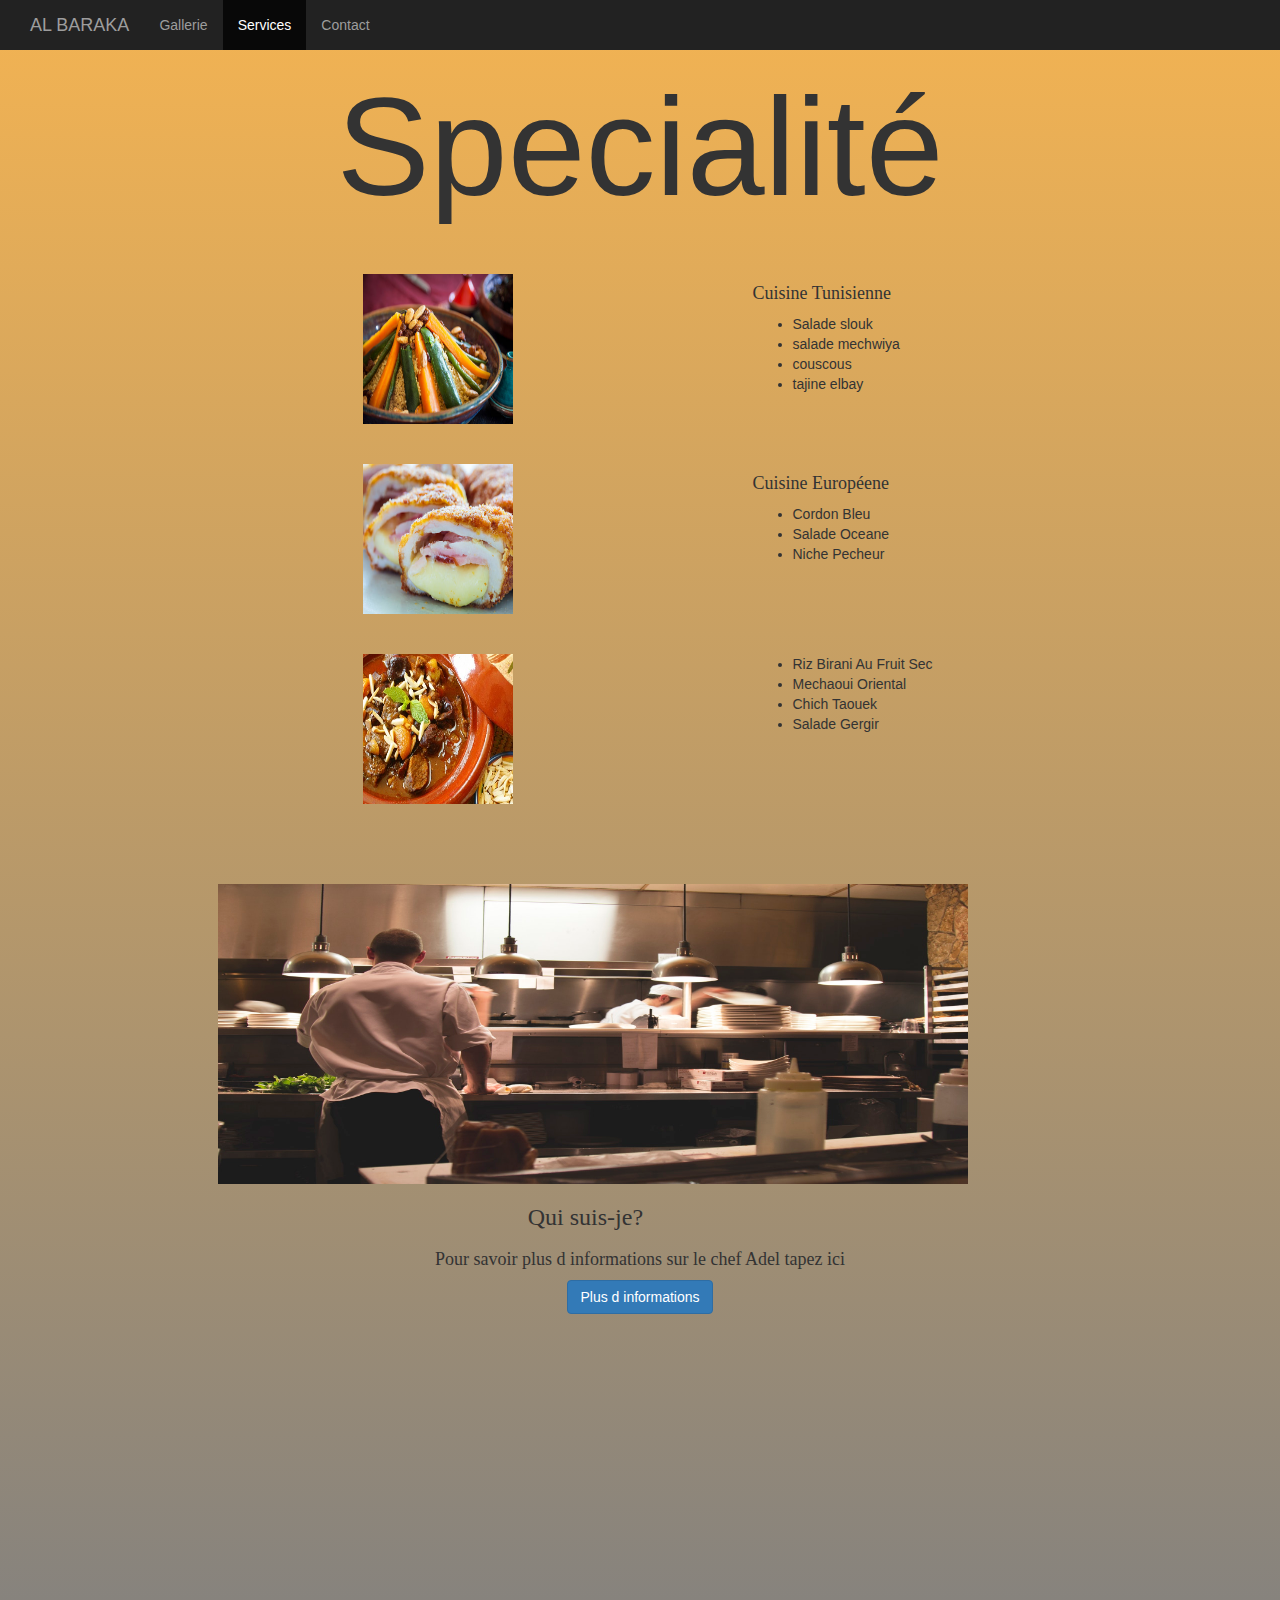
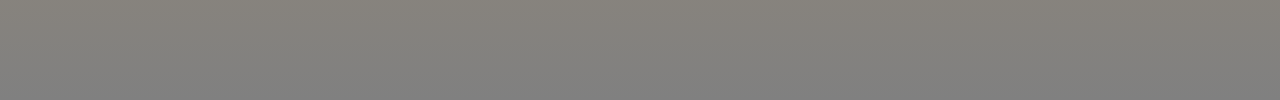
==== index.html @ 7ab4037f "Add files via upload" ====
<html lang="en">
<head>
        <link rel="icon" href="res/coscous.png">

    <meta charset="UTF-8">
    <meta name="viewport" content="width=device-width, initial-scale=1.0">
    <meta http-equiv="X-UA-Compatible" content="ie=edge">
    <link rel="stylesheet" href="https://maxcdn.bootstrapcdn.com/bootstrap/3.3.7/css/bootstrap.min.css" integrity="sha384-BVYiiSIFeK1dGmJRAkycuHAHRg32OmUcww7on3RYdg4Va+PmSTsz/K68vbdEjh4u"  crossorigin="anonymous">
    <title>Document</title>
    <link rel="stylesheet" href="css/gallerie.css">
    <title>Document</title>
</head>
<body>
        <nav class="nav navbar-inverse navbar-static-top">
                <div class="container-fluid">
                    <div class="navbar-header">
                            <a href="https://facebook.com//in//Adelbouheli" class="navbar-brand">AL BARAKA</a>
                        </div>
              <ul class="nav navbar-nav">
           
            <li><a href="gallerie.html">Gallerie</a></li>
            <li class="active"><a href="#">Services</a></li>
            <li><a href="contact.html">Contact</a></li>
        </ul>
        <ul class="nav navbar-nav navbar-right">
            <li><a href="https://facebook.com//in//Adelbouheli"><i class="fa fa-facebook fa-2x"></i></a></li>
           <li><a href="mailto:ghan.mahmoud@gmail.com"><i class="fa fa-envelope fa-2x"></i></a></li>
            <li><a href="#"></a></li>
        </ul>
        
           
           </div>
            </nav>
<center>    <h1 class="bhedi">Specialité</h1></center>
<br>
<br>
<div class="container">
    <div class="row">
<div class="col-md-3">
</div>
<div class="col-md-4">
    <img src="res/coscous.png" width="150px" height="150px">
</div>
<div class="col-md-4">
    <h4 class="rer">
        Cuisine Tunisienne
    </h4>
    <ul >
        <li>Salade slouk</li>
        <li>salade mechwiya</li>
        <li>couscous </li>
        <li>tajine elbay</li>
    </ul>
</div>
</div>
<br>
<br>
    <div class="row" class="box">
     <div class="col-md-3">
     </div>
     
<div class="col-md-4">
    <img src="res/Sans titre.png" width="150px" height="150px">
</div>
<di class="col-md-4">
    <h4 class="rer">
        Cuisine Européene
    </h4>
    <ul >
        <li>Cordon Bleu</li>
        <li>Salade Oceane</li>
        <li>Niche Pecheur</li>
    </ul>
</di>
</div>
<br>
<br>
<div class="row" class="box">
        <div class="col-md-3" class="ff">
            </div>
                  <div class="col-md-4">
                <img src="res/orientale.png4.PNG" width="150px" height="150px">
            </div>
            <div class="col-md-4">
                <ul>
                    <li>Riz Birani Au Fruit Sec</li>
                    <li>Mechaoui Oriental</li>
                    <li>Chich Taouek</li>
                    <li>Salade Gergir</li>
                </ul>
            </div>
        </div>
    
</div>
<br>
<br>
    
    <br>
    <br>
    <div class="row"class="box">
        <div class="col-md-2">
            
        </div>
        <div class="col-md-3">
            <img src="res/hwo.png" width="750px" height="300px">
        </div>
        
    </div>
    <div class="row"class="shadow">
        <div class="col-md-4">

        </div>
        <div class="col-md-3">
            <h3 class="rerr">
        Qui suis-je?
            </h3>
        </div>
        <br>
        <br>
       
    </div>
</div>
<div id="dond">
        <h4 class="mahmoud">
          Pour savoir plus d informations sur le chef Adel tapez ici
        </h4>
    </div>
    <div class="blockII">
       <center><a href="index.html"><button type="button" class="btn btn-primary" dir="bt"><span class="bII">Plus  d informations</span></button></a></center> 
    </div>
</body>
<script
    src="https://code.jquery.com/jquery-3.3.1.min.js"
    integrity="sha256-FgpCb/KJQlLNfOu91ta32o/NMZxltwRo8QtmkMRdAu8="
    crossorigin="anonymous"></script>
    <script src="https://maxcdn.bootstrapcdn.com/bootstrap/3.3.7/js/bootstrap.min.js" integrity="sha384-Tc5IQib027qvyjSMfHjOMaLkfuWVxZxUPnCJA7l2mCWNIpG9mGCD8wGNIcPD7Txa" crossorigin="anonymous"></script>

</html>
---- css/gallerie.css ----
body{
    background-image: linear-gradient(rgb(243, 179, 82),grey);
    height: 1700px;
}
.texxt{
    font-family: sans-serif;
    position: relative
}


.bhedi{
    font-family: sans-serif !important;
    font-size:140px !important;
}
.texttt{
 position: relative;
 left: 55px;
 color: rgb(219, 95, 37);
font-weight:900 !important;
background-color: white;
width: 150px;
position: relative;
left: 50px;
}

.textt{
    position: relative;
    left: 50px;
    color: rgb(219, 95, 37);
    font-weight: 900 !important;
}
.thumbail{
    background-color: white;
    width: 200px;
    position: relative;
    
}
.card-title{
    position: relative;
    left: 150px;
    text-align: center;
}
.rer{
    font-family: cursive;
}
#id{
position: relative;
right: 150px;
}
.rerr{
    font-family: cursive;
    text-align: center;
}
#dond{
    position: relative !important;
    text-align: center;
    display: block;
}
.gg{
    width: 300px;
}
.mahmoud{
    font-family: cursive;
    text-align: center;
    display: block;
}
.blockII{
    width: 100%;

}
#bt{
    margin: auto;
}
bII{
    color: white;
    font-family: cursive;
}
.ff{
    position: relative;
    left: 30px;
}
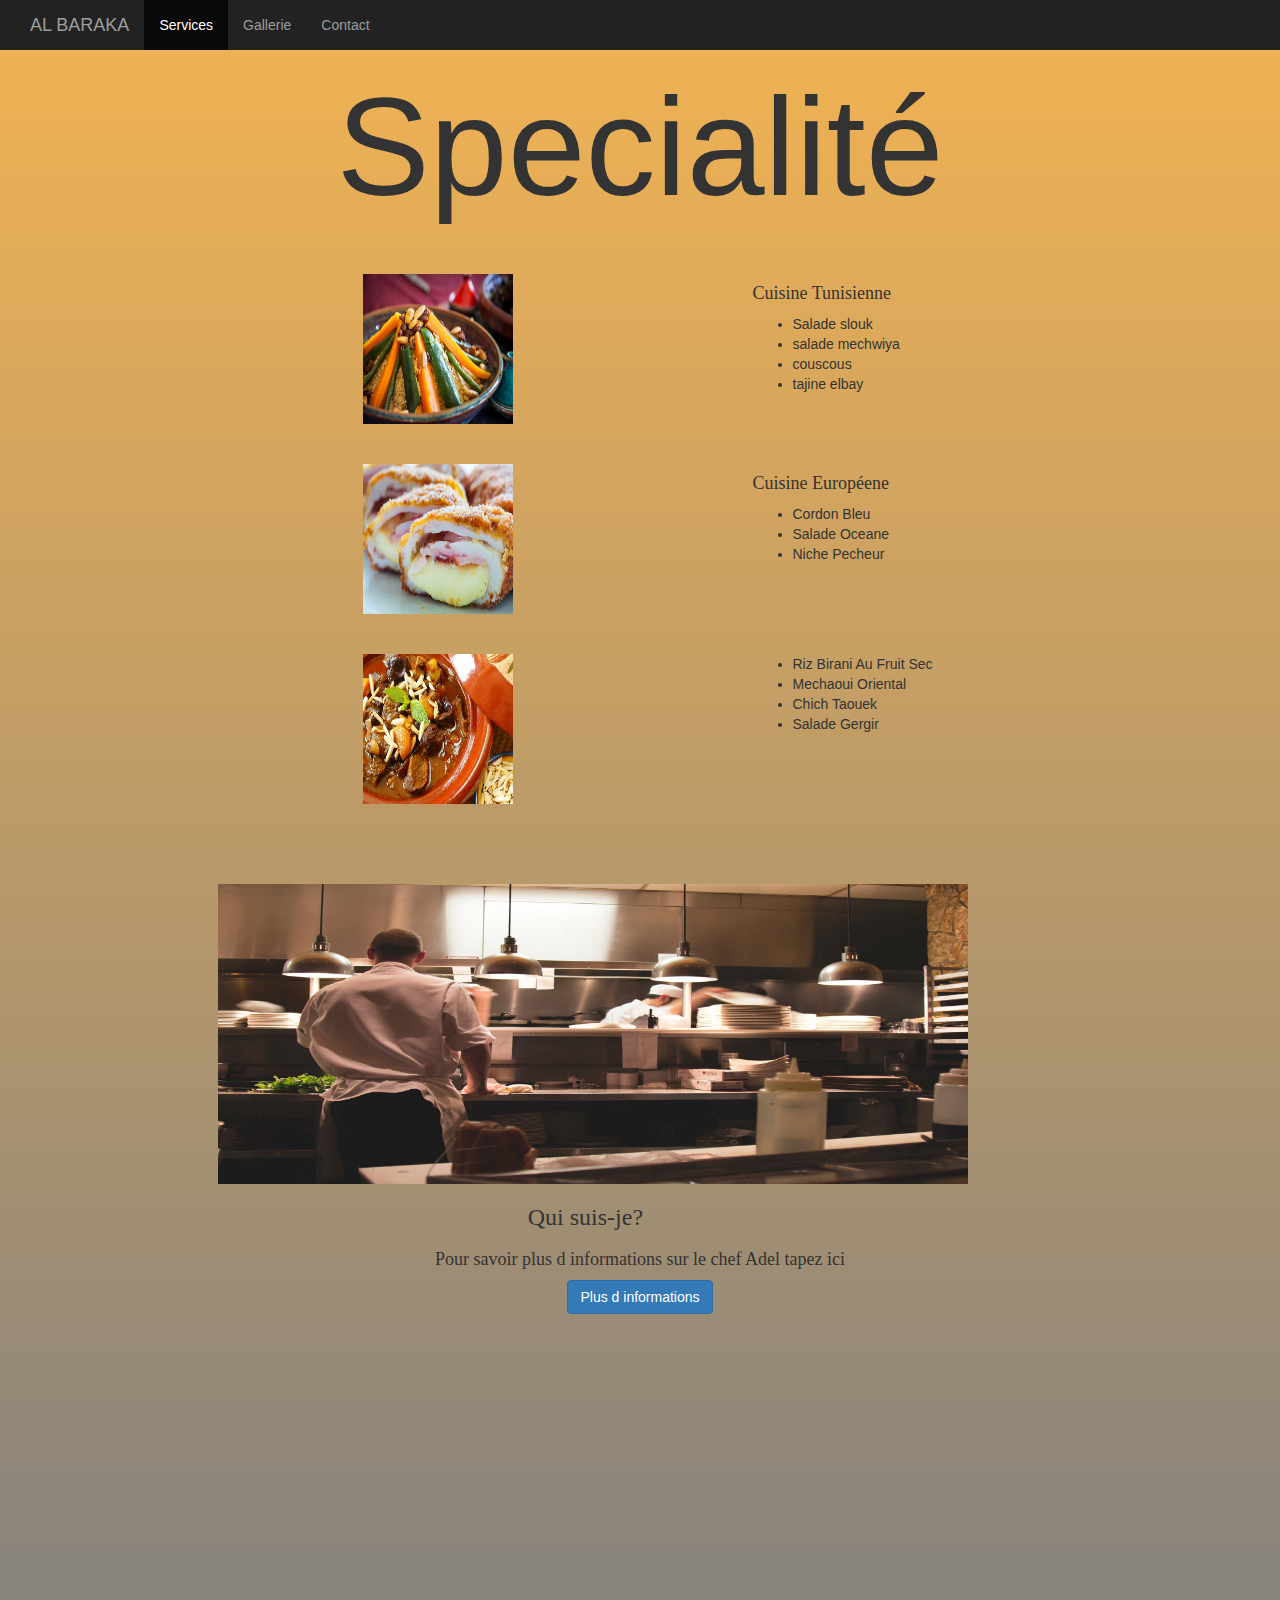
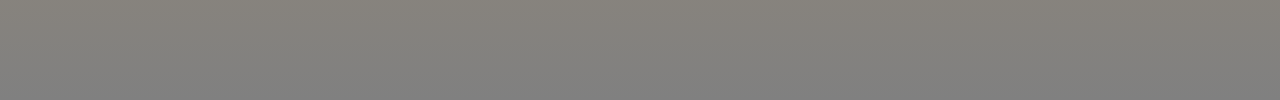
==== commit 71e9df56: "Add files via upload" ====
--- a/index.html
+++ b/index.html
@@ -17,9 +17,8 @@
                             <a href="https://facebook.com//in//Adelbouheli" class="navbar-brand">AL BARAKA</a>
                         </div>
               <ul class="nav navbar-nav">
-           
+                    <li class="active"><a href="index.html">Services</a></li>
             <li><a href="gallerie.html">Gallerie</a></li>
-            <li class="active"><a href="#">Services</a></li>
             <li><a href="contact.html">Contact</a></li>
         </ul>
         <ul class="nav navbar-nav navbar-right">
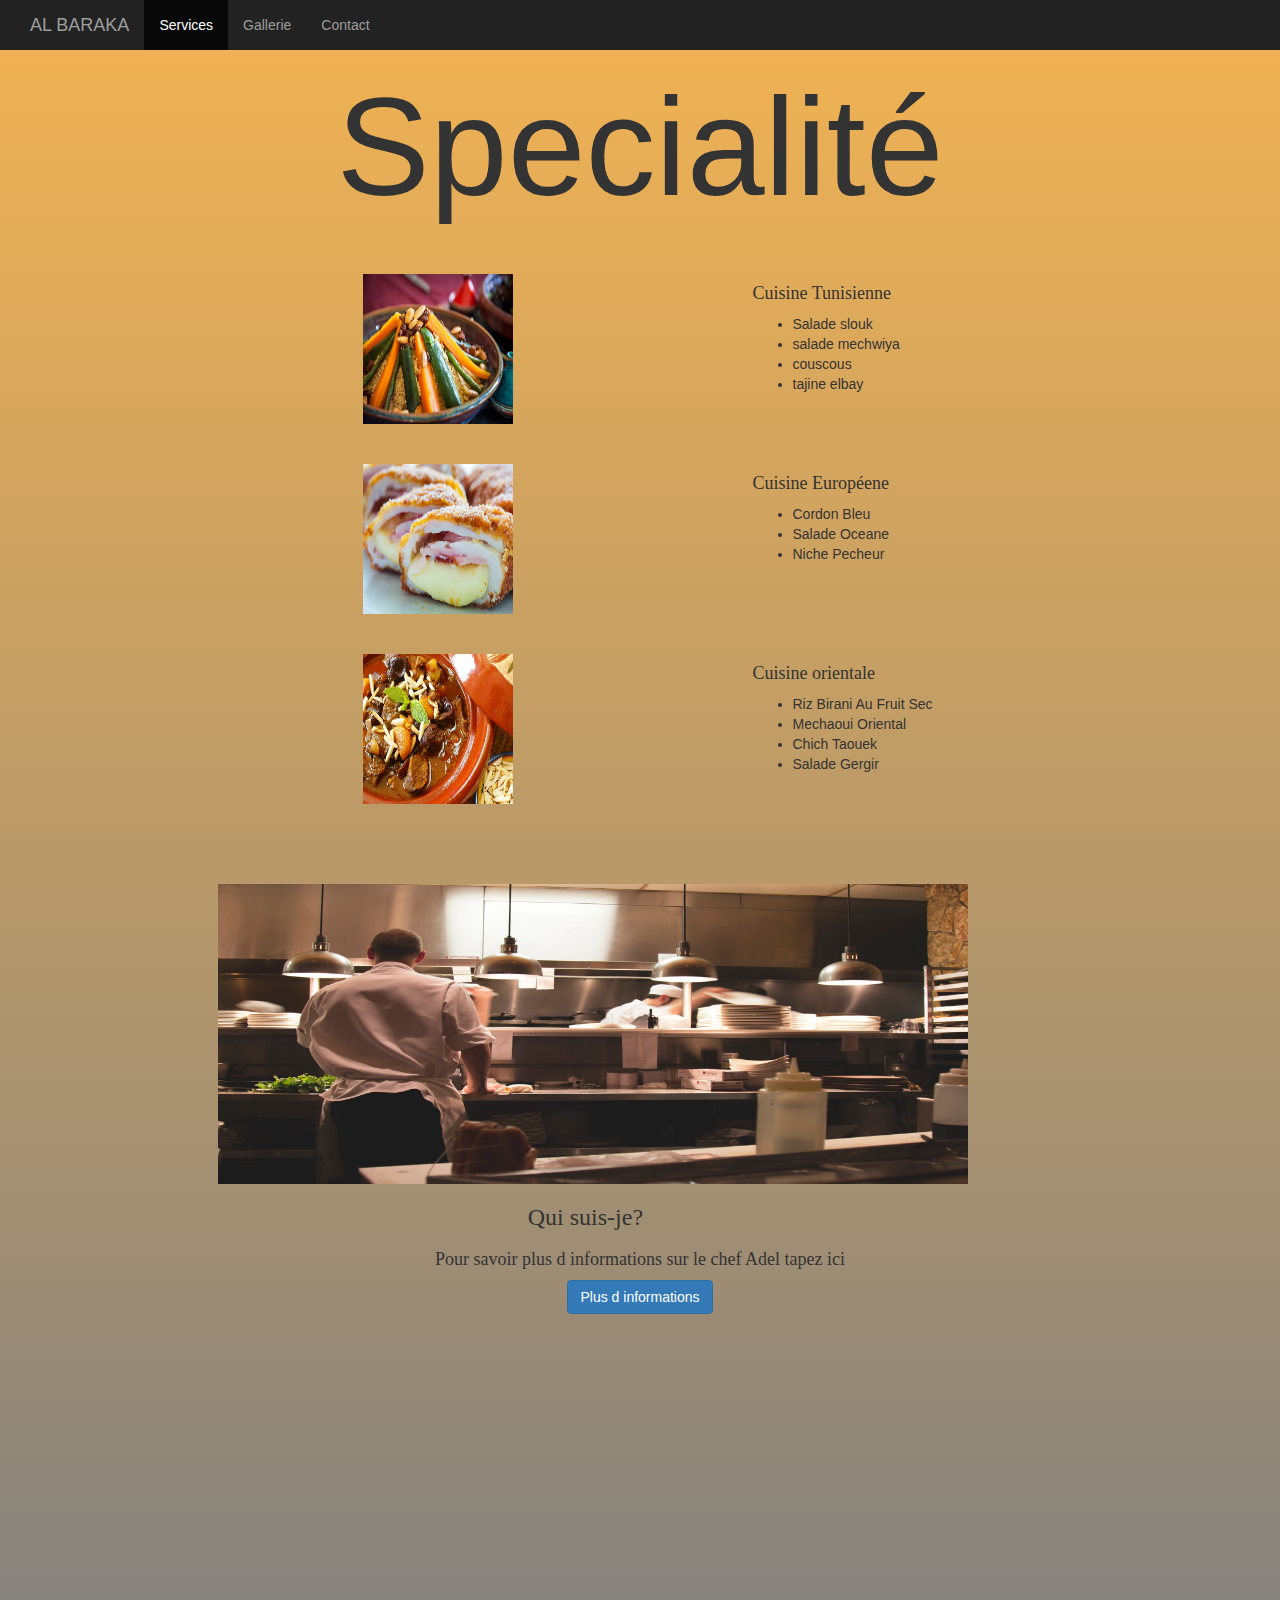
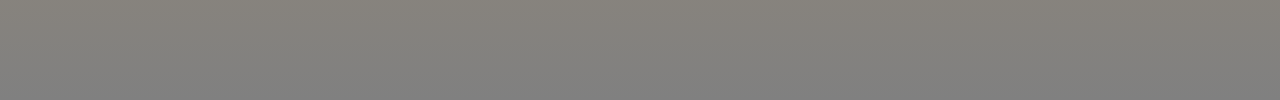
==== commit 515a58ad: "Add files via upload" ====
--- a/index.html
+++ b/index.html
@@ -81,6 +81,9 @@
                 <img src="res/orientale.png4.PNG" width="150px" height="150px">
             </div>
             <div class="col-md-4">
+                <h4 class="rer">
+                    Cuisine orientale
+                </h4>
                 <ul>
                     <li>Riz Birani Au Fruit Sec</li>
                     <li>Mechaoui Oriental</li>
@@ -125,7 +128,7 @@
         </h4>
     </div>
     <div class="blockII">
-       <center><a href="index.html"><button type="button" class="btn btn-primary" dir="bt"><span class="bII">Plus  d informations</span></button></a></center> 
+       <center><a href="gallerie.html"><button type="button" class="btn btn-primary" dir="bt"><span class="bII">Plus  d informations</span></button></a></center> 
     </div>
 </body>
 <script
